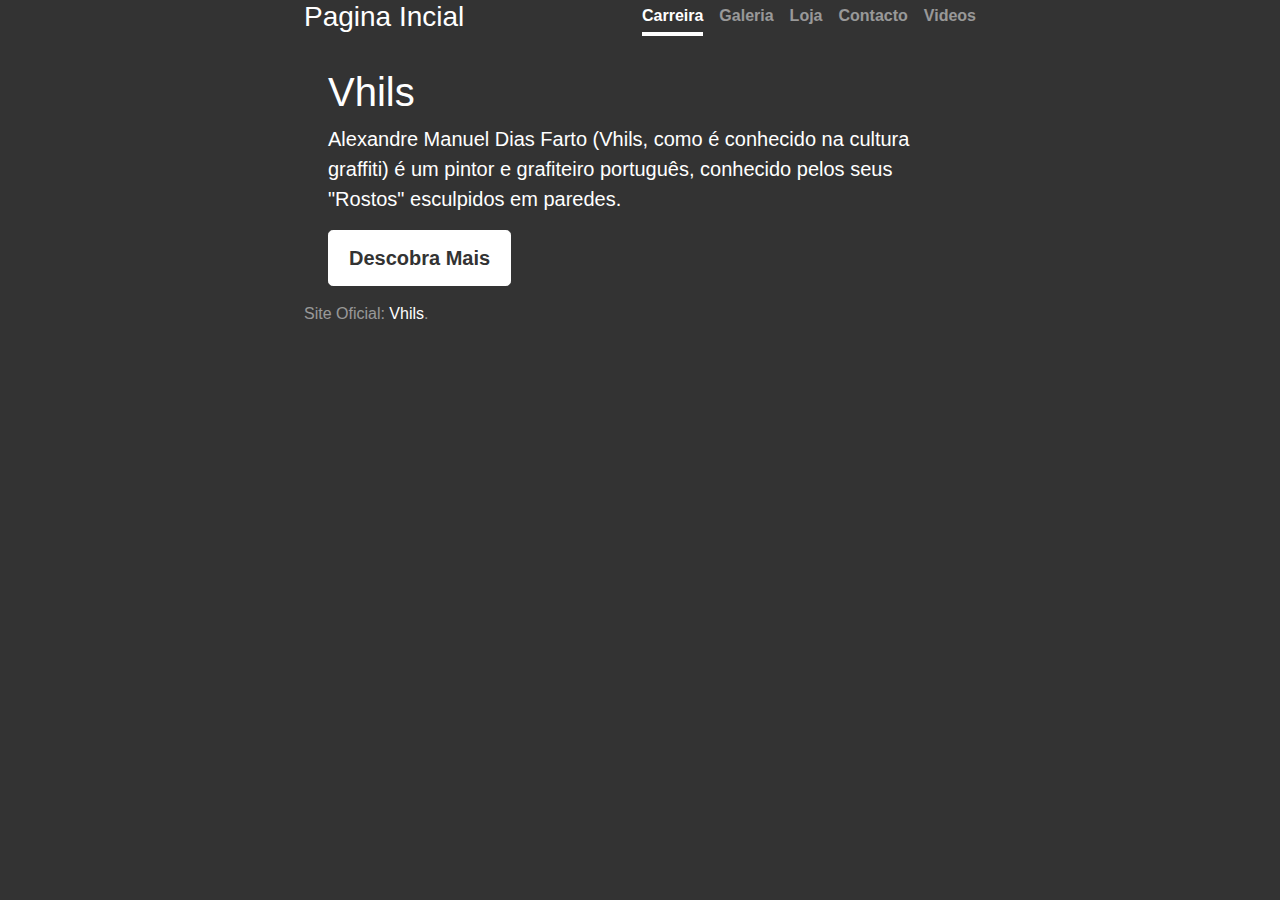
==== index.html @ 2f9cbc9a "update" ====
<!DOCTYPE html>
<html lang="en">
  <head>
        <meta charset="UTF-8">
        <meta name="viewport" content="width=device-width, initial-scale=1.0">
        <meta http-equiv="X-UA-Compatible" content="ie=edge">
        <link rel="stylesheet" href="https://maxcdn.bootstrapcdn.com/bootstrap/4.0.0/css/bootstrap.min.css" integrity="sha384-Gn5384xqQ1aoWXA+058RXPxPg6fy4IWvTNh0E263XmFcJlSAwiGgFAW/dAiS6JXm" crossorigin="anonymous">
        <link rel="stylesheet" href="cover.css">
  </head>

  <body class="fundo">

    <div class="site-wrapper">

      <div class="site-wrapper-inner">

        <div class="cover-container">
          <div class="masthead clearfix">
            <div class="inner">
              <h3 class="masthead-brand"><a href="index.html">Pagina Incial</a></h3>
              <nav class="nav nav-masthead">
                <a class="navbar ligacao" href="carreira.html">Carreira</a>
                <a class="navbar" href="galeria.html">Galeria</a>
                <a class="navbar" href="videos.html">Loja</a>
                <a class="navbar" href="videos.html">Contacto</a>
                <a class="navbar" href="videos.html">Videos</a>
              </nav>
            </div>
          </div>

          <div class="inner cover">
            <h1 class="cover-heading">Vhils</h1>
            <p class="lead">Alexandre Manuel Dias Farto (Vhils, como é conhecido na cultura graffiti) é um pintor e grafiteiro português, conhecido pelos seus "Rostos" esculpidos em paredes.</p>
            <p class="lead">
              <a href="carreira.html" class="btn btn-lg btn-secondary">Descobra Mais</a>
            </p>
          </div>

          <div class="mastfoot">
            <div class="inner">
              <p>Site Oficial: <a href="http://vhils.com/">Vhils</a>.</p>
            </div>
          </div>

        </div>

      </div>

    </div>
<script src="https://code.jquery.com/jquery-3.2.1.slim.min.js" integrity="sha384-KJ3o2DKtIkvYIK3UENzmM7KCkRr/rE9/Qpg6aAZGJwFDMVNA/GpGFF93hXpG5KkN" crossorigin="anonymous"></script>
<script src="https://cdnjs.cloudflare.com/ajax/libs/popper.js/1.12.9/umd/popper.min.js" integrity="sha384-ApNbgh9B+Y1QKtv3Rn7W3mgPxhU9K/ScQsAP7hUibX39j7fakFPskvXusvfa0b4Q" crossorigin="anonymous"></script>
<script src="https://maxcdn.bootstrapcdn.com/bootstrap/4.0.0/js/bootstrap.min.js" integrity="sha384-JZR6Spejh4U02d8jOt6vLEHfe/JQGiRRSQQxSfFWpi1MquVdAyjUar5+76PVCmYl" crossorigin="anonymous"></script>
  </body>
</html>
---- cover.css ----
a,
a:focus,
a:hover {
  color: #fff;
}
/*botao */

.btn-secondary,
.btn-secondary:hover,
.btn-secondary:focus {
  color: #333;
  text-shadow: none; /* Prevent inheritance from `body` */
  background-color: #fff;
  border: .05rem solid #fff;

}

html,
body {
  
}

body {
  display: flex;
  justify-content: center;
  color: white;
  height: 100%;
  background-color: #333;
}

.cover-container {
  max-width: 42em;
}


.masthead {
  margin-bottom: 2rem;
}

.masthead-brand {
  margin-bottom: 0;
}

.nav-masthead .navbar {
  padding: .25rem 0;
  font-weight: 700;
  color: rgba(255, 255, 255, .5);
  background-color: transparent;
  border-bottom: .25rem solid transparent;
}

.nav-masthead .navbar:hover,
.nav-masthead .navbar:focus {
  border-bottom-color: rgba(255, 255, 255, .25);
}

.nav-masthead .navbar + .navbar {
  margin-left: 1rem;
}

.nav-masthead .ligacao {
  color: #fff;
  border-bottom-color: #fff;
}

@media (min-width: 48em) {
  .masthead-brand {
    float: left;
  }
  .nav-masthead {
    float: right;
  }
}

.cover {
  padding: 0 1.5rem;
}
.cover .btn-lg {
  padding: .75rem 1.25rem;
  font-weight: 700;
}


.mastfoot {
  color: rgba(255, 255, 255, .5);
}
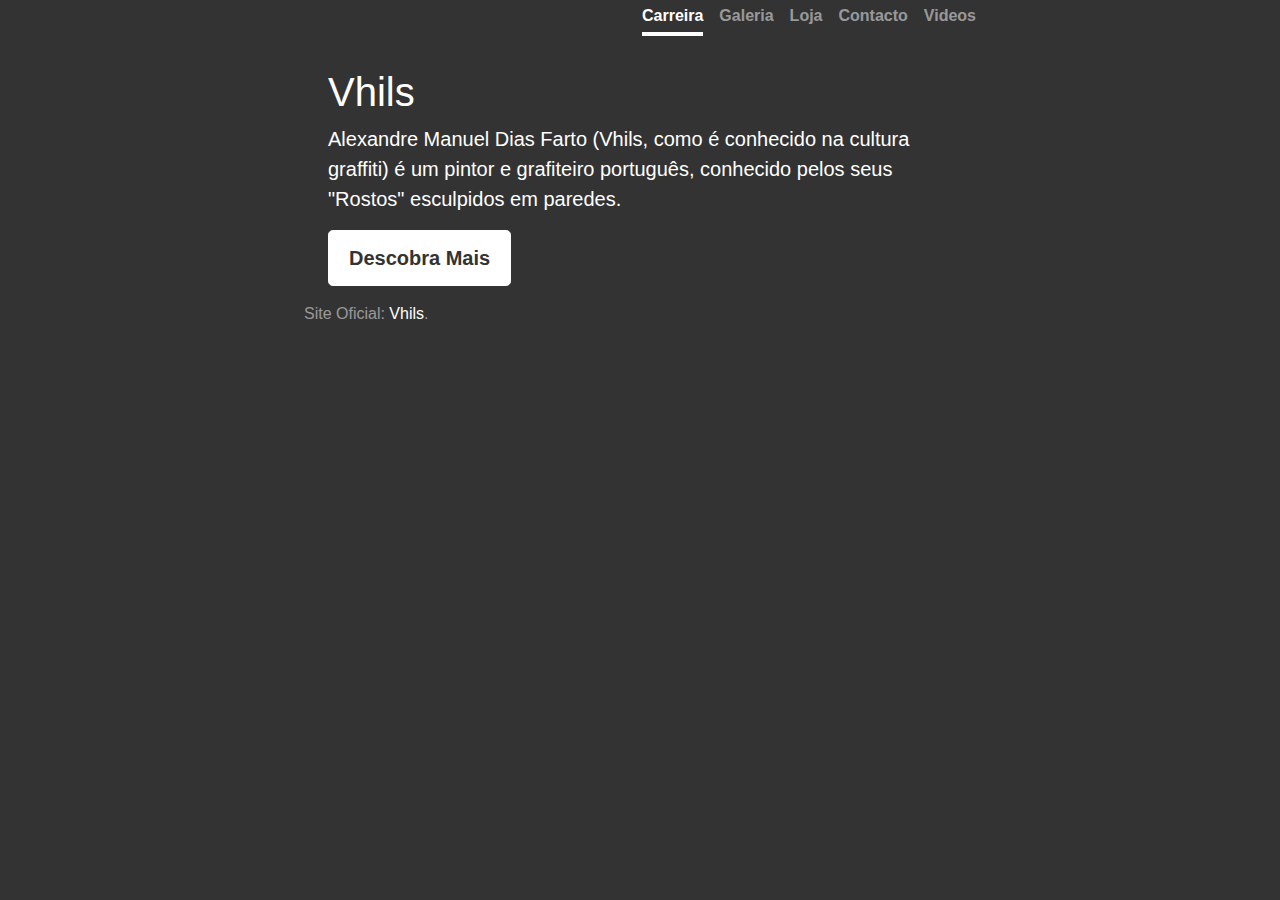
==== commit a0218c03: "Update" ====
--- a/index.html
+++ b/index.html
@@ -18,7 +18,6 @@
         <div class="cover-container">
           <div class="masthead clearfix">
             <div class="inner">
-              <h3 class="masthead-brand"><a href="index.html">Pagina Incial</a></h3>
               <nav class="nav nav-masthead">
                 <a class="navbar ligacao" href="carreira.html">Carreira</a>
                 <a class="navbar" href="galeria.html">Galeria</a>
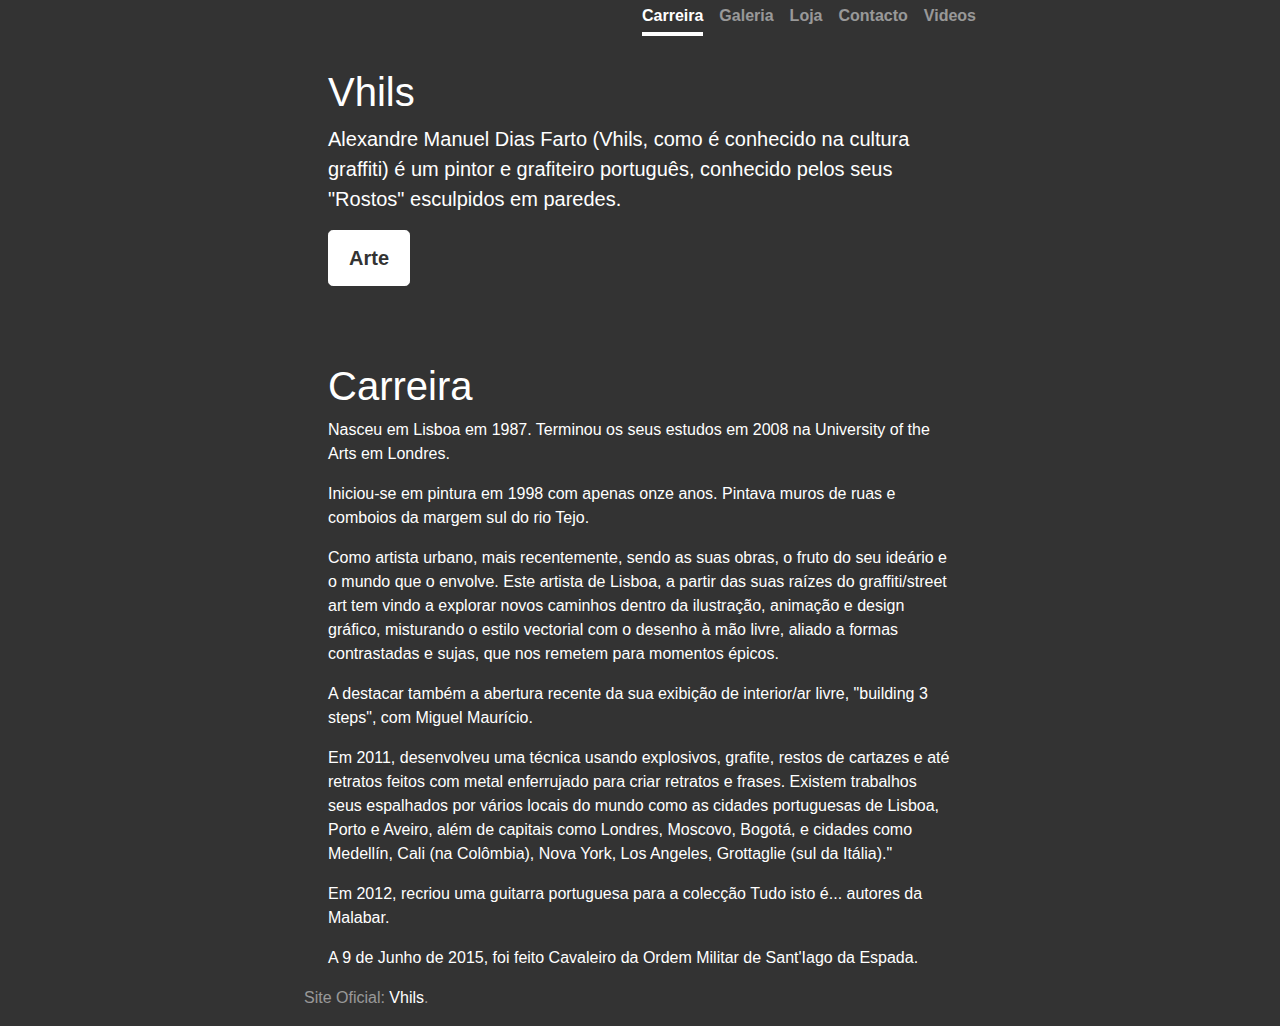
==== commit 454885c6: "lastupdate" ====
--- a/index.html
+++ b/index.html
@@ -19,10 +19,10 @@
           <div class="masthead clearfix">
             <div class="inner">
               <nav class="nav nav-masthead">
-                <a class="navbar ligacao" href="carreira.html">Carreira</a>
+                <a class="navbar ligacao" href="index.html">Carreira</a>
                 <a class="navbar" href="galeria.html">Galeria</a>
-                <a class="navbar" href="videos.html">Loja</a>
-                <a class="navbar" href="videos.html">Contacto</a>
+                <a class="navbar" href="loja.html">Loja</a>
+                <a class="navbar" href="contactos.html">Contacto</a>
                 <a class="navbar" href="videos.html">Videos</a>
               </nav>
             </div>
@@ -32,7 +32,25 @@
             <h1 class="cover-heading">Vhils</h1>
             <p class="lead">Alexandre Manuel Dias Farto (Vhils, como é conhecido na cultura graffiti) é um pintor e grafiteiro português, conhecido pelos seus "Rostos" esculpidos em paredes.</p>
             <p class="lead">
-              <a href="carreira.html" class="btn btn-lg btn-secondary">Descobra Mais</a>
+            <a href="galeria.html" class="btn btn-lg btn-secondary">Arte</a>
+              <br>
+              <br>
+              <br>
+                <h1 class="cover-heading">Carreira</h1>
+              <p>Nasceu em Lisboa em 1987. Terminou os seus estudos em 2008 na University of the Arts em Londres. </p>
+
+                 <p> Iniciou-se em pintura em 1998 com apenas onze anos. Pintava muros de ruas e comboios da margem sul do rio Tejo.</p>
+                  
+                 <p>Como artista urbano, mais recentemente, sendo as suas obras, o fruto do seu ideário e o mundo que o envolve. Este artista de Lisboa, a partir das suas raízes do graffiti/street art tem vindo a explorar novos caminhos dentro da ilustração, animação e design gráfico, misturando o estilo vectorial com o desenho à mão livre, aliado a formas contrastadas e sujas, que nos remetem para momentos épicos.</p>
+                  
+                 <p>  A destacar também a abertura recente da sua exibição de interior/ar livre, "building 3 steps", com Miguel Maurício.
+                  
+                    <p>  Em 2011, desenvolveu uma técnica usando explosivos, grafite, restos de cartazes e até retratos feitos com metal enferrujado para criar retratos e frases. Existem trabalhos seus espalhados por vários locais do mundo como as cidades portuguesas de Lisboa, Porto e Aveiro, além de capitais como Londres, Moscovo, Bogotá, e cidades como Medellín, Cali (na Colômbia), Nova York, Los Angeles, Grottaglie (sul da Itália)."</p>
+                  
+                    <p> Em 2012, recriou uma guitarra portuguesa para a colecção Tudo isto é... autores da Malabar.</p>
+                  
+                    <p>  A 9 de Junho de 2015, foi feito Cavaleiro da Ordem Militar de Sant'Iago da Espada.</p>
+              
             </p>
           </div>
 
@@ -47,6 +65,7 @@
       </div>
 
     </div>
+<footer></footer>
 <script src="https://code.jquery.com/jquery-3.2.1.slim.min.js" integrity="sha384-KJ3o2DKtIkvYIK3UENzmM7KCkRr/rE9/Qpg6aAZGJwFDMVNA/GpGFF93hXpG5KkN" crossorigin="anonymous"></script>
 <script src="https://cdnjs.cloudflare.com/ajax/libs/popper.js/1.12.9/umd/popper.min.js" integrity="sha384-ApNbgh9B+Y1QKtv3Rn7W3mgPxhU9K/ScQsAP7hUibX39j7fakFPskvXusvfa0b4Q" crossorigin="anonymous"></script>
 <script src="https://maxcdn.bootstrapcdn.com/bootstrap/4.0.0/js/bootstrap.min.js" integrity="sha384-JZR6Spejh4U02d8jOt6vLEHfe/JQGiRRSQQxSfFWpi1MquVdAyjUar5+76PVCmYl" crossorigin="anonymous"></script>
